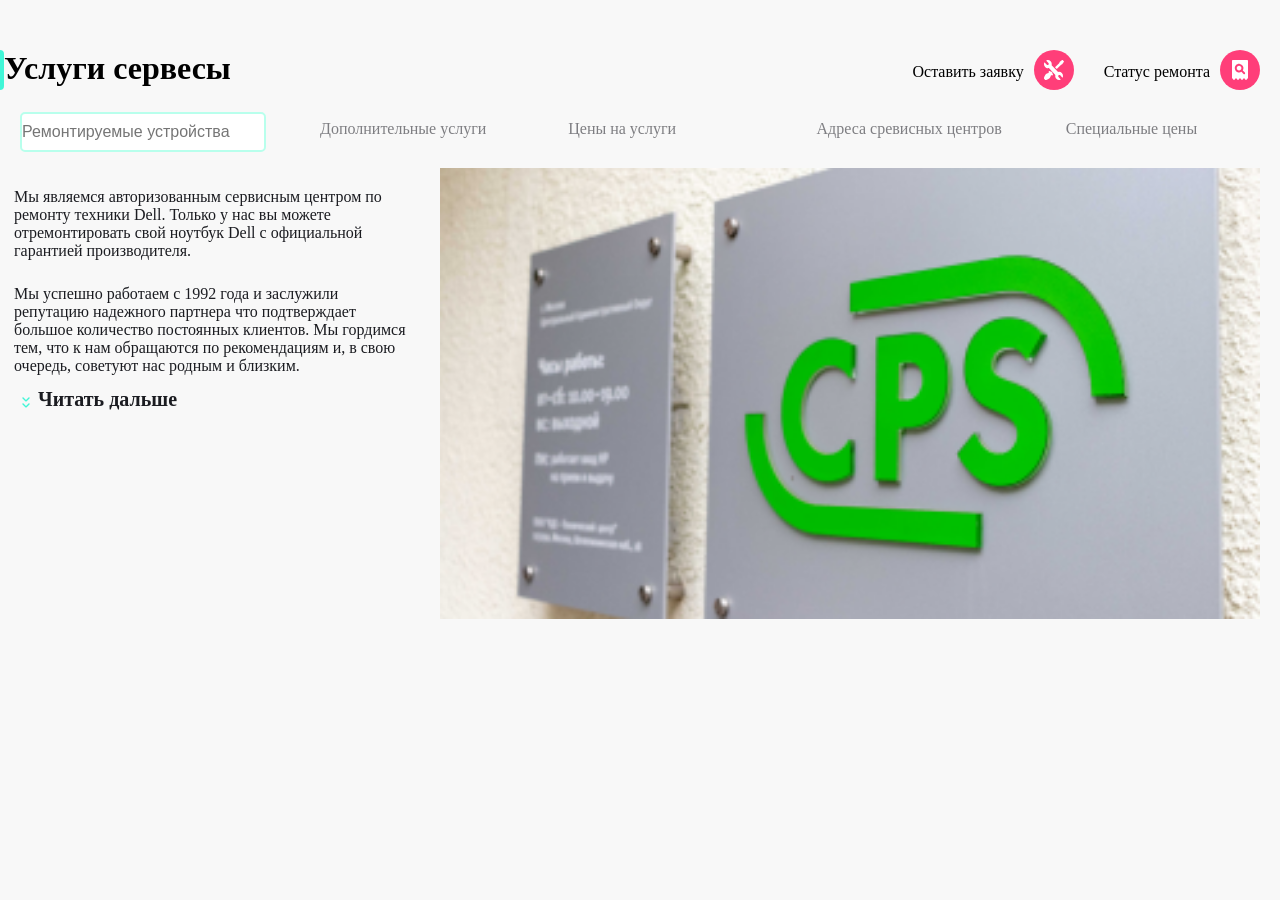
==== index.html @ 099831d7 "main_content" ====
<!DOCTYPE html>
<html lang="ru">

<head>
    <meta charset="UTF-8">
    <meta name="viewport" content="width=device-width, initial-scale=1.0">
    <title>Document</title>
    <link rel="stylesheet" href="style.css">
</head>

<body>
    <div class="top-bar">
        <header>
            <div>
                <a href=""><img src="./images/burger.svg" alt="Меню"></a>
            </div>
            <div class="top-bar-left">
                <img src="./images/Group.svg" alt="Логотип">
            </div>
            <div class="top-bar-line"></div>
            <div class="top-bar-menu">
            <div class="top-bar-tablet">
                <a href="">
                    <img src="./images/call.svg" alt="Вызов">
                </a>
                <a href="">
                    <img src="./images/chat.svg" alt="Чат">
                </a>
                <a href="">
                    <img src="./images/profile.svg" alt="Профиль">
                </a>
                <div class="top-bar-line-tablet"></div>
            </div>
            <div class="top-bar-right">
            <div>
                <a href="">
                    <img src="./images/repair.svg" alt="Ремонт">
                </a>
            </div>
            <div>
                <a href="">
                    <img src="./images/checkstatus.svg" alt="Статус">
                </a>
                </div>
            </div>
            </div>
        </header>
    </div>
    <main>
        <div class="title">
            <div class="title-wrap">
           <div class="title-wrap-element"></div>
           <h1>Услуги сервесы</h1> 
           </div>
            <div class="title-wrap-service">
                <div class="service-text">
                    Оставить заявку
                <a href="">
                    <img src="./images/repair.svg" alt="Ремонт">
                </a>
                </div>
                <div class="service-text">
                    Статус ремонта
                <a href="">
                    <img src="./images/checkstatus.svg" alt="Статус">
                </a>
                </div>
            </div>
                 
        </div>
        
        <nav>
            <div class="main-menu-chaild">
                <form>
                    <input type="text" id="text" name="text" placeholder="Ремонтируемые устройства">
                </form>
                <label for="text"></label>
            <div class="nav-menu-chaild nav-text">Дополнительные услуги</div>
            <div class="nav-menu-chaild nav-text">Цены на услуги</div>
            <div class="nav-menu-chaild nav-text">Адреса сревисных центров</div>
            <div class="nav-menu-chaild nav-text">Специальные цены</div>
        </nav>
        <div class="main-loc">
            <div class="main-text">
                <div class="main-text-phone">
                    Мы являемся авторизованным сервисным центром по ремонту техники Dell.
                    Только у нас вы можете отремонтировать свой ноутбук Dell с официальной гарантией производителя.
                </div>

                <div class="main-text-tablet">
                    Мы успешно работаем с 1992 года и заслужили репутацию надежного партнера
                </div>
                <div class="main-title">
                    <div><img src="./images/expand.svg" class="main-title-arrow" alt="Стрелка Читать дальше"></div>
                    <div class="main-title-text">Читать дальше</div>
                </div>
            </div>
            <div><img src="./images/Picture Copy.png" class="main-img" alt="Главная картинка"></div>
        </div>
    </main>
</body>

</html>
---- style.css ----
body {
  background-color: #f8f8f8;
  overflow-x: hidden;
}

* {
  margin: 0;
  padding: 0;
  box-sizing: border-box;
}


.top-bar,header{
  background-color: #ffffff;
  width: 100%;
  height: 88px;
  display: flex;
  align-items: center;
}




 
.top-bar-tablet {
  display: none;
}

.top-bar-line-tablet {
  display: none;
  background-color: #EAEAEA;
  width: 2px;
  height: 32px;
  margin-top: 8px;
}

.top-bar-menu {
  display: flex;
  justify-content: flex-end;
  flex-grow: 1; 
  align-items: center; 
  gap: 15px;
}


header {
  flex-grow: 1;    
  padding: 0 1rem;
  margin: 0 1rem;
  gap: 16px;
}

.top-bar-line {
  background-color: #EAEAEA;
  width: 2px;
  height: 32px;
}

main {
  width: 100%;
}

.main-menu-chaild {
  flex-shrink: 0; 
  display: flex;
  align-items: center;
  width: 100%;
}

.title {
  display: flex;
  justify-content: space-between;
}

.title-wrap {
  display: flex;
}


.title-wrap-element{
  background-color: #41F6D7;
  width: 4px;
  height: 40px;
  border-top-right-radius: 12px;
  border-bottom-right-radius: 12px;
}

.title-wrap-service {
  display: none;
  gap: 30px;
}


nav {
  display: flex;
  background-color: #f8f8f8;
  white-space: nowrap;
  overflow-x: auto; 
  overflow-y: hidden;
  width: auto;  
  height: auto;
  font-size: 16px;
  color: #7e7e82;
  margin: 13px 0 11px 0; 
  padding-left: 20px;
}

nav::-webkit-scrollbar {
  display: none;
  width: 0;
  height: 0;
}

.nav-menu-chaild {
  width: 100%;
  height: 50px;
  display: inline-block;
  justify-content: space-between;
}

.main-text-tablet {
  display: none;
}

.main-nav-pc {
  
  justify-content: flex-end;
}

input {
  border: 2px solid #b8ffec;
  width: 246px;
  height: 40px;
  font-size: 16px;
  border-radius: 5px;
}


input:focus {
  outline: none; 
}

.nav-text {
  padding: 13px 10px 0px 14px;
  
}

.main-text {
  color: #1b1c21;
  margin: 15px 0 0 20px;
  line-height: 18px;
}

.main-title {
  margin: 15px 0 15px 0;
  display: flex;
}

.main-title-text {
  font-weight: bold;
  font-size: 20px;
}

.main-title-arrow { 
  width: 24px;
}

.main-img {
  width: 100%;
  
}


@media (min-width: 769px) {
  main {
    padding-right:20px;
  }

  .main-loc{
    display: flex;
  }

  .main-img {
     min-width: 360px;
     flex-shrink: 0;
  }

  .main-loc > div:last-child {
    flex: 1 1 auto;
  }

  .main-text {
    margin: 20px 30px 0 14px;
  }
  
  .main-text-tablet {
    margin-top: 25px;
    display: block;
  }

  .top-bar-tablet {
  display: flex;
  gap: 20px;
}

.top-bar-line-tablet {
  display: block;
}

.nav-menu-chaild {
  margin-left: 40px;
 
}

.top-bar-right {
  display: flex;
  gap: 20px;
}
  
}

@media (min-width: 1120px) {
  main {
    padding-right:20px;
  }

  .main-img {
    width: 820px;
    height: auto;
  }

  .top-bar {
    display: none;
  }

 body {
  padding-top: 50px;
 }

 .title-wrap-service {
  display: flex;
  gap: 30px;
}

.service-text {
  display: flex;
  align-items: center;
  font-size: 16px;
  gap: 10px;
}




  .main-text-tablet::after {
    content: "что подтверждает большое количество постоянных клиентов. Мы гордимся тем, что к нам обращаются по рекомендациям и, в свою очередь, советуют нас родным и близким."

  }

  
}
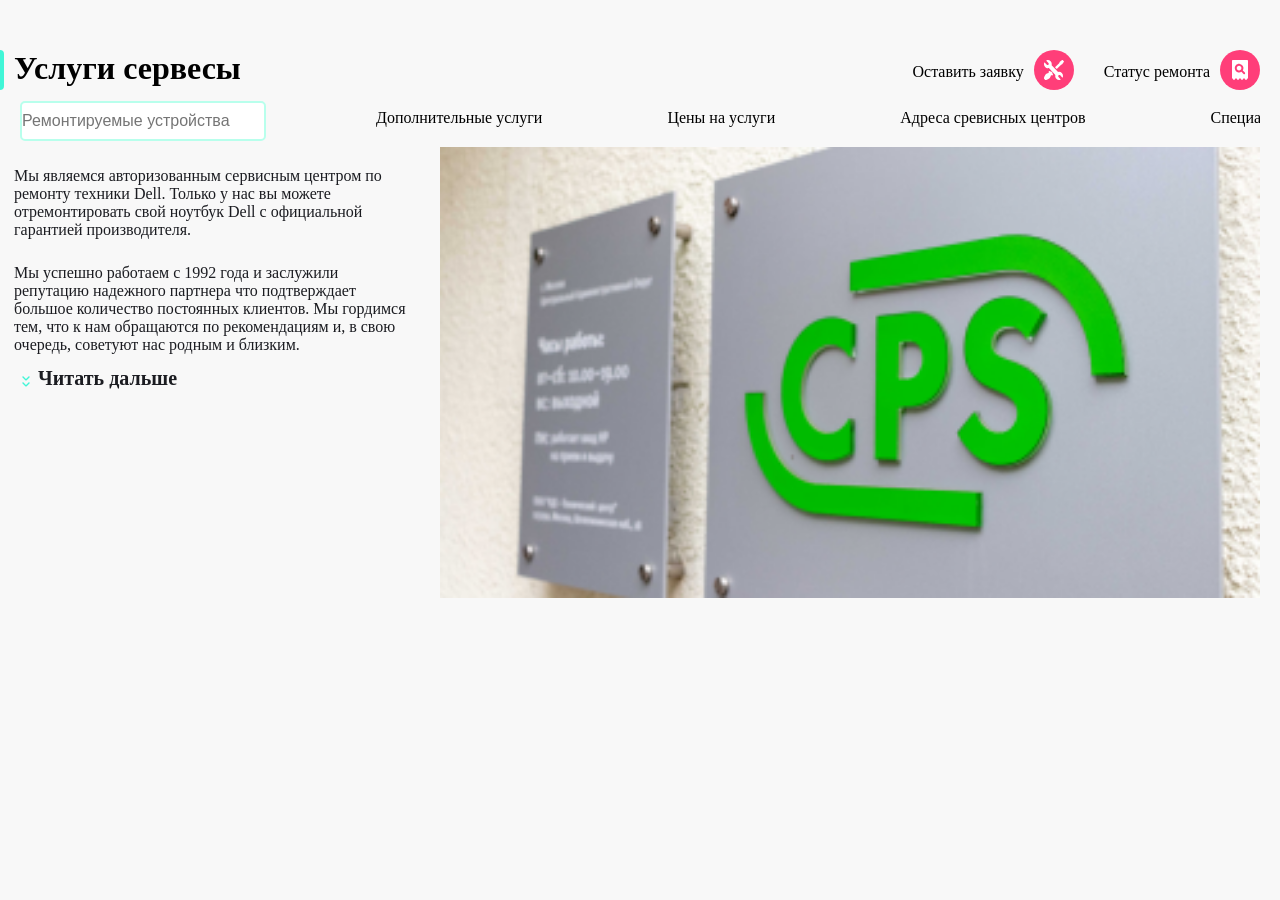
==== commit 7216022a: "fix:scroll-bar" ====
--- a/index.html
+++ b/index.html
@@ -31,17 +31,17 @@
                 </a>
                 <div class="top-bar-line-tablet"></div>
             </div>
+
             <div class="top-bar-right">
-            <div>
+
                 <a href="">
                     <img src="./images/repair.svg" alt="Ремонт">
                 </a>
-            </div>
-            <div>
+
                 <a href="">
                     <img src="./images/checkstatus.svg" alt="Статус">
                 </a>
-                </div>
+                
             </div>
             </div>
         </header>
@@ -79,6 +79,7 @@
             <div class="nav-menu-chaild nav-text">Цены на услуги</div>
             <div class="nav-menu-chaild nav-text">Адреса сревисных центров</div>
             <div class="nav-menu-chaild nav-text">Специальные цены</div>
+            </div>
         </nav>
         <div class="main-loc">
             <div class="main-text">
@@ -91,7 +92,9 @@
                     Мы успешно работаем с 1992 года и заслужили репутацию надежного партнера
                 </div>
                 <div class="main-title">
-                    <div><img src="./images/expand.svg" class="main-title-arrow" alt="Стрелка Читать дальше"></div>
+                    <div>
+                        <img src="./images/expand.svg" class="main-title-arrow" alt="Стрелка Читать дальше">
+                    </div>
                     <div class="main-title-text">Читать дальше</div>
                 </div>
             </div>
--- a/style.css
+++ b/style.css
@@ -9,7 +9,6 @@
   box-sizing: border-box;
 }
 
-
 .top-bar,header{
   background-color: #ffffff;
   width: 100%;
@@ -18,10 +17,6 @@
   align-items: center;
 }
 
-
-
-
- 
 .top-bar-tablet {
   display: none;
 }
@@ -35,11 +30,16 @@
 }
 
 .top-bar-menu {
-  display: flex;
   justify-content: flex-end;
+  display: flex;
   flex-grow: 1; 
   align-items: center; 
   gap: 15px;
+}
+
+.top-bar-right {
+  display: flex;
+  gap: 10px;
 }
 
 
@@ -60,11 +60,10 @@
   width: 100%;
 }
 
-.main-menu-chaild {
-  flex-shrink: 0; 
-  display: flex;
-  align-items: center;
-  width: 100%;
+
+
+.main-menu-chaild::-webkit-scrollbar {
+  height: 0;
 }
 
 .title {
@@ -74,7 +73,10 @@
 
 .title-wrap {
   display: flex;
-}
+  gap: 10px;
+}
+
+
 
 
 .title-wrap-element{
@@ -92,30 +94,29 @@
 
 
 nav {
-  display: flex;
-  background-color: #f8f8f8;
-  white-space: nowrap;
-  overflow-x: auto; 
-  overflow-y: hidden;
-  width: auto;  
-  height: auto;
-  font-size: 16px;
-  color: #7e7e82;
-  margin: 13px 0 11px 0; 
-  padding-left: 20px;
-}
-
-nav::-webkit-scrollbar {
+    width: 100%;
+    overflow: hidden;
+}
+
+.main-menu-chaild {
+    display: flex;
+    align-items: center;
+    width: 100%;
+    overflow-x: auto;
+    overflow-y: hidden;
+    gap: 5px;
+    padding-left: 20px;
+}
+
+.main-menu-chaild:-webkit-scrollbar {
   display: none;
   width: 0;
   height: 0;
 }
 
 .nav-menu-chaild {
-  width: 100%;
-  height: 50px;
-  display: inline-block;
-  justify-content: space-between;
+    flex-shrink: 0;
+    width: auto;
 }
 
 .main-text-tablet {
@@ -141,8 +142,8 @@
 }
 
 .nav-text {
-  padding: 13px 10px 0px 14px;
-  
+  display: flex;
+  padding: 15px 20px 20px ;
 }
 
 .main-text {
@@ -208,13 +209,12 @@
 }
 
 .nav-menu-chaild {
-  margin-left: 40px;
- 
+  margin-left: 30px;
 }
 
 .top-bar-right {
   display: flex;
-  gap: 20px;
+  gap: 15px;
 }
   
 }
@@ -229,6 +229,10 @@
     height: auto;
   }
 
+  .nav-menu-chaild {
+  margin-left: 80px;
+}
+
   .top-bar {
     display: none;
   }
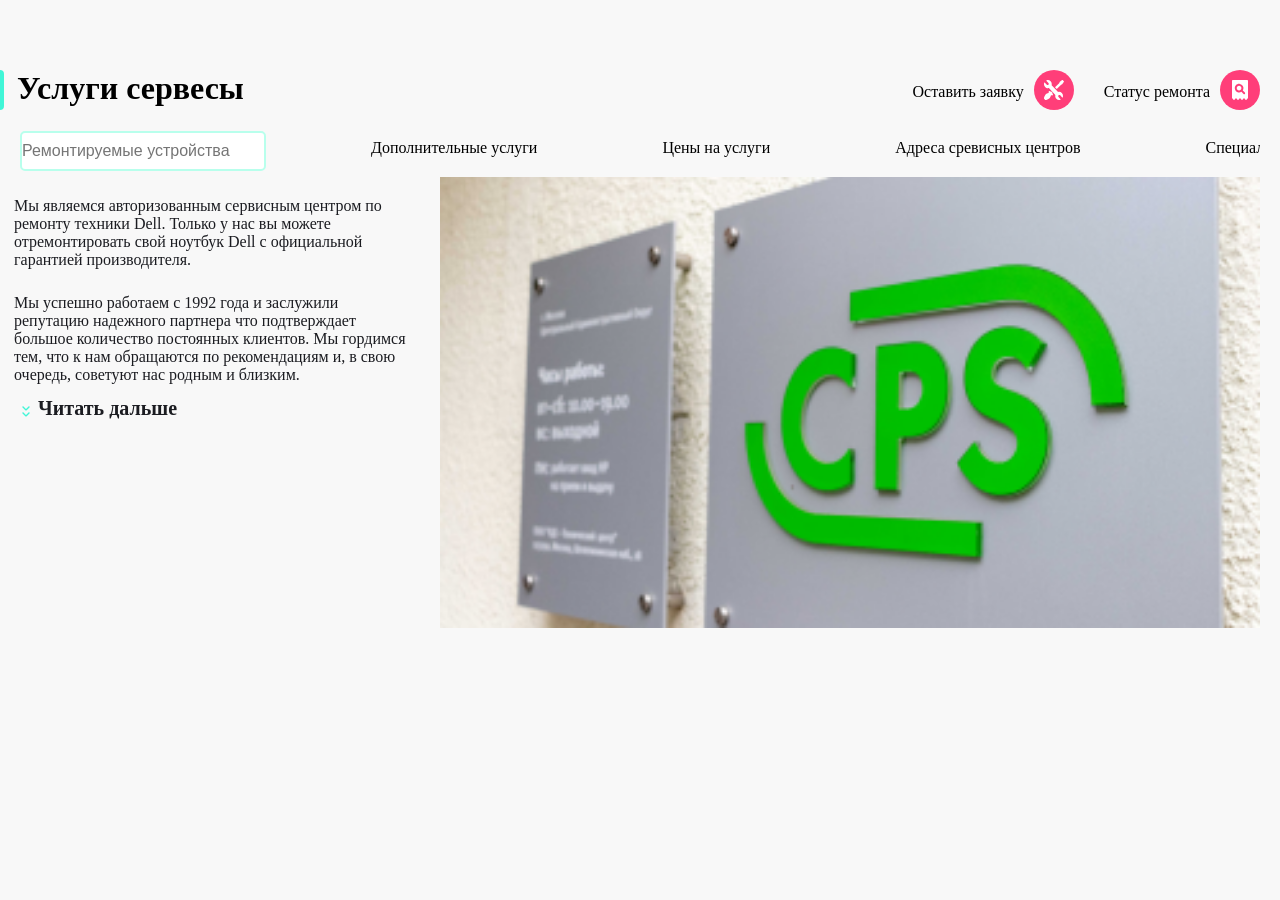
==== commit bf6d2d4d: "fix: header end main" ====
--- a/index.html
+++ b/index.html
@@ -9,30 +9,45 @@
 </head>
 
 <body>
-    <div class="top-bar">
-        <header>
+
+    <header class="header">
+
+    <div class="header__menu">
+
+        <div class="header__left element-positioning">
             <div>
                 <a href=""><img src="./images/burger.svg" alt="Меню"></a>
             </div>
-            <div class="top-bar-left">
+
+            <div>
                 <img src="./images/Group.svg" alt="Логотип">
             </div>
-            <div class="top-bar-line"></div>
-            <div class="top-bar-menu">
-            <div class="top-bar-tablet">
+
+            <div class="header__line"></div>
+
+            </div>
+
+            <div class="header__right element-positioning">
+
+            <div class="header__right-tablet element-positioning">
+
                 <a href="">
                     <img src="./images/call.svg" alt="Вызов">
                 </a>
+
                 <a href="">
                     <img src="./images/chat.svg" alt="Чат">
                 </a>
+
                 <a href="">
                     <img src="./images/profile.svg" alt="Профиль">
                 </a>
-                <div class="top-bar-line-tablet"></div>
-            </div>
 
-            <div class="top-bar-right">
+                <div class="header__line-tablet"></div>
+
+           </div>
+
+            <div class="element-positioning">
 
                 <a href="">
                     <img src="./images/repair.svg" alt="Ремонт">
@@ -41,46 +56,69 @@
                 <a href="">
                     <img src="./images/checkstatus.svg" alt="Статус">
                 </a>
-                
+                 
             </div>
+
             </div>
-        </header>
-    </div>
-    <main>
-        <div class="title">
-            <div class="title-wrap">
-           <div class="title-wrap-element"></div>
+
+        </div>
+
+    </header>
+
+    <main class="main">
+
+        <div class="main__service">
+
+            <div class="main__service-title">
+
+           <div class="main__service-strip"></div>
            <h1>Услуги сервесы</h1> 
+
            </div>
-            <div class="title-wrap-service">
-                <div class="service-text">
-                    Оставить заявку
-                <a href="">
-                    <img src="./images/repair.svg" alt="Ремонт">
-                </a>
-                </div>
-                <div class="service-text">
-                    Статус ремонта
-                <a href="">
-                    <img src="./images/checkstatus.svg" alt="Статус">
-                </a>
-                </div>
+
+                <div class="main__service-computer">
+
+                    <div class="service-text">Оставить заявку
+
+                    <a href="">
+                        <img src="./images/repair.svg" alt="Ремонт">
+                    </a>
+
+                    </div>
+
+                    <div class="service-text">Статус ремонта
+
+                    <a href="">
+                        <img src="./images/checkstatus.svg" alt="Статус">
+                    </a>
+
+                    </div>
+
             </div>
                  
         </div>
         
-        <nav>
+        <nav class="menu">
+
             <div class="main-menu-chaild">
+
                 <form>
+
                     <input type="text" id="text" name="text" placeholder="Ремонтируемые устройства">
+                    <label for="text"></label>
+
                 </form>
-                <label for="text"></label>
+
+                
             <div class="nav-menu-chaild nav-text">Дополнительные услуги</div>
             <div class="nav-menu-chaild nav-text">Цены на услуги</div>
             <div class="nav-menu-chaild nav-text">Адреса сревисных центров</div>
             <div class="nav-menu-chaild nav-text">Специальные цены</div>
+
             </div>
+
         </nav>
+
         <div class="main-loc">
             <div class="main-text">
                 <div class="main-text-phone">
--- a/style.css
+++ b/style.css
@@ -9,7 +9,7 @@
   box-sizing: border-box;
 }
 
-.top-bar,header{
+.header__menu{
   background-color: #ffffff;
   width: 100%;
   height: 88px;
@@ -17,11 +17,18 @@
   align-items: center;
 }
 
-.top-bar-tablet {
-  display: none;
-}
-
-.top-bar-line-tablet {
+.element-positioning {
+  display: flex;
+  margin: 5px;
+  gap: 14px ;
+  align-items: center;
+}
+
+.header__right-tablet {
+  display: none;
+}
+
+.header__line-tablet {
   display: none;
   background-color: #EAEAEA;
   width: 2px;
@@ -29,28 +36,13 @@
   margin-top: 8px;
 }
 
-.top-bar-menu {
+.header__right {
   justify-content: flex-end;
   display: flex;
   flex-grow: 1; 
-  align-items: center; 
-  gap: 15px;
-}
-
-.top-bar-right {
-  display: flex;
-  gap: 10px;
-}
-
-
-header {
-  flex-grow: 1;    
-  padding: 0 1rem;
-  margin: 0 1rem;
-  gap: 16px;
-}
-
-.top-bar-line {
+}
+
+.header__line {
   background-color: #EAEAEA;
   width: 2px;
   height: 32px;
@@ -60,26 +52,22 @@
   width: 100%;
 }
 
-
-
 .main-menu-chaild::-webkit-scrollbar {
   height: 0;
 }
 
-.title {
+.main__service {
+  margin: 20px 0 10px;
   display: flex;
   justify-content: space-between;
 }
 
-.title-wrap {
-  display: flex;
-  gap: 10px;
-}
-
-
-
-
-.title-wrap-element{
+.main__service-title {
+  display: flex;
+  gap: 13px;
+}
+
+.main__service-strip {
   background-color: #41F6D7;
   width: 4px;
   height: 40px;
@@ -87,16 +75,12 @@
   border-bottom-right-radius: 12px;
 }
 
-.title-wrap-service {
+.main__service-computer {
   display: none;
   gap: 30px;
 }
 
 
-nav {
-    width: 100%;
-    overflow: hidden;
-}
 
 .main-menu-chaild {
     display: flex;
@@ -199,12 +183,9 @@
     display: block;
   }
 
-  .top-bar-tablet {
-  display: flex;
-  gap: 20px;
-}
-
-.top-bar-line-tablet {
+  
+
+.header__line-tablet {
   display: block;
 }
 
@@ -212,12 +193,13 @@
   margin-left: 30px;
 }
 
-.top-bar-right {
+.header__right-tablet {
   display: flex;
   gap: 15px;
 }
-  
-}
+ 
+}
+
 
 @media (min-width: 1120px) {
   main {
@@ -233,7 +215,7 @@
   margin-left: 80px;
 }
 
-  .top-bar {
+  .header__menu{
     display: none;
   }
 
@@ -241,7 +223,7 @@
   padding-top: 50px;
  }
 
- .title-wrap-service {
+ .main__service-computer{
   display: flex;
   gap: 30px;
 }
@@ -253,13 +235,10 @@
   gap: 10px;
 }
 
-
-
-
-  .main-text-tablet::after {
-    content: "что подтверждает большое количество постоянных клиентов. Мы гордимся тем, что к нам обращаются по рекомендациям и, в свою очередь, советуют нас родным и близким."
-
-  }
+.main-text-tablet::after {
+  content: "что подтверждает большое количество постоянных клиентов. Мы гордимся тем, что к нам обращаются по рекомендациям и, в свою очередь, советуют нас родным и близким."
+
+}
 
   
 }
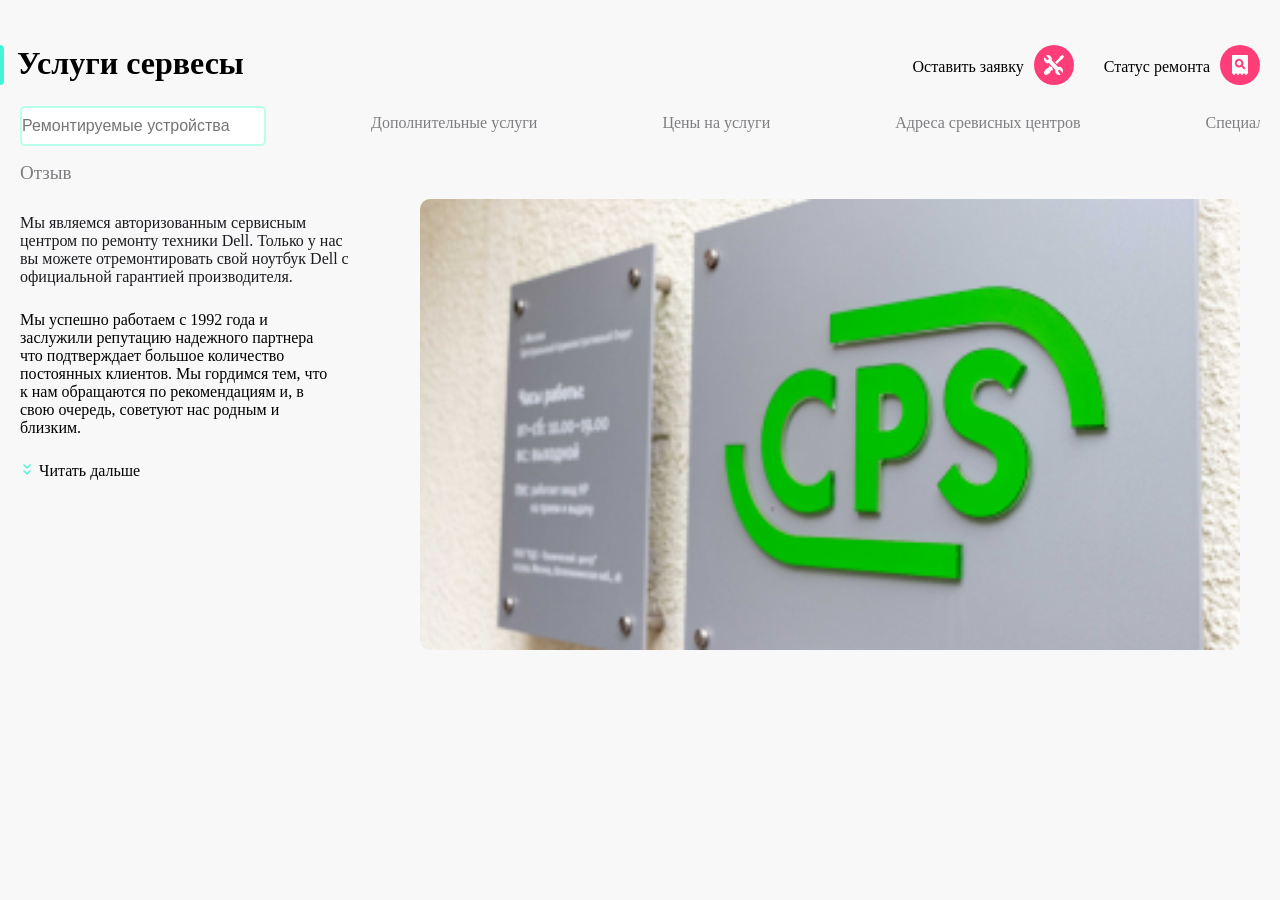
==== commit cdfde253: "fixed main img" ====
--- a/index.html
+++ b/index.html
@@ -100,7 +100,7 @@
         
         <nav class="menu">
 
-            <div class="main-menu-chaild">
+            <div class="menu__navigation">
 
                 <form>
 
@@ -110,34 +110,48 @@
                 </form>
 
                 
-            <div class="nav-menu-chaild nav-text">Дополнительные услуги</div>
-            <div class="nav-menu-chaild nav-text">Цены на услуги</div>
-            <div class="nav-menu-chaild nav-text">Адреса сревисных центров</div>
-            <div class="nav-menu-chaild nav-text">Специальные цены</div>
+            <div class="navigation__text">Дополнительные услуги</div>
+            <div class="navigation__text">Цены на услуги</div>
+            <div class="navigation__text">Адреса сревисных центров</div>
+            <div class="navigation__text">Специальные цены</div>
 
             </div>
 
         </nav>
 
-        <div class="main-loc">
-            <div class="main-text">
-                <div class="main-text-phone">
+        <div class="header__review">Отзыв</div>
+
+        <div class="main__content">
+
+            <div class="main__content-text">
+
+                <div class="main__text-phone">
                     Мы являемся авторизованным сервисным центром по ремонту техники Dell.
                     Только у нас вы можете отремонтировать свой ноутбук Dell с официальной гарантией производителя.
                 </div>
 
-                <div class="main-text-tablet">
+                <div class="main__text-tablet">
                     Мы успешно работаем с 1992 года и заслужили репутацию надежного партнера
                 </div>
-                <div class="main-title">
+
+                <div class="main__button">
+
                     <div>
-                        <img src="./images/expand.svg" class="main-title-arrow" alt="Стрелка Читать дальше">
+                        <img src="./images/expand.svg" class="main__arrow" alt="Стрелка Читать дальше">
                     </div>
-                    <div class="main-title-text">Читать дальше</div>
+
+                    <div>Читать дальше</div>
+
                 </div>
+
             </div>
-            <div><img src="./images/Picture Copy.png" class="main-img" alt="Главная картинка"></div>
+
+            <div>
+                <img src="./images/Picture Copy.png" class="main__picture" alt="Главная картинка">
+            </div>
+
         </div>
+
     </main>
 </body>
 
--- a/style.css
+++ b/style.css
@@ -48,11 +48,18 @@
   height: 32px;
 }
 
+.header__review {
+  display: none;
+  margin: 10px 0 0 20px;
+  font-size: 19px;
+  color: #7E7E82;
+}
+
 main {
   width: 100%;
 }
 
-.main-menu-chaild::-webkit-scrollbar {
+.menu__navigation::-webkit-scrollbar {
   height: 0;
 }
 
@@ -80,9 +87,14 @@
   gap: 30px;
 }
 
-
-
-.main-menu-chaild {
+.main__text-phone{
+  margin: 15px 0 0 20px;
+  color: #1B1C21  ;
+
+}
+
+
+.menu__navigation {
     display: flex;
     align-items: center;
     width: 100%;
@@ -92,19 +104,10 @@
     padding-left: 20px;
 }
 
-.main-menu-chaild:-webkit-scrollbar {
-  display: none;
-  width: 0;
-  height: 0;
-}
-
-.nav-menu-chaild {
-    flex-shrink: 0;
-    width: auto;
-}
-
-.main-text-tablet {
-  display: none;
+
+.main__text-tablet {
+  display: none;
+  margin: 20px;
 }
 
 .main-nav-pc {
@@ -125,20 +128,24 @@
   outline: none; 
 }
 
-.nav-text {
+.navigation__text {
+  color: #7E7E82;
   display: flex;
   padding: 15px 20px 20px ;
-}
-
-.main-text {
-  color: #1b1c21;
-  margin: 15px 0 0 20px;
+  flex-shrink: 0;
+  width: auto;
+}
+
+.main__content {
   line-height: 18px;
-}
-
-.main-title {
+  margin-right: 20px;
+}
+
+.main__button{
   margin: 15px 0 15px 0;
   display: flex;
+  margin: 15px;
+  align-items: center;
 }
 
 .main-title-text {
@@ -146,11 +153,11 @@
   font-size: 20px;
 }
 
-.main-title-arrow { 
+.main__arrow { 
   width: 24px;
 }
 
-.main-img {
+.main__picture {
   width: 100%;
   
 }
@@ -158,19 +165,21 @@
 
 @media (min-width: 769px) {
   main {
-    padding-right:20px;
-  }
-
-  .main-loc{
+  }
+
+  .main__content {
     display: flex;
-  }
-
-  .main-img {
+    margin-top: 15px;
+  }
+
+  .main__picture {
      min-width: 360px;
      flex-shrink: 0;
-  }
-
-  .main-loc > div:last-child {
+     border-radius: 10px;
+     margin-right: ;
+  }
+
+  .main__content > div:last-child {
     flex: 1 1 auto;
   }
 
@@ -178,7 +187,7 @@
     margin: 20px 30px 0 14px;
   }
   
-  .main-text-tablet {
+  .main__text-tablet {
     margin-top: 25px;
     display: block;
   }
@@ -206,12 +215,13 @@
     padding-right:20px;
   }
 
-  .main-img {
+  .main__picture {
     width: 820px;
     height: auto;
-  }
-
-  .nav-menu-chaild {
+  
+  }
+
+  .navigation__text {
   margin-left: 80px;
 }
 
@@ -219,9 +229,13 @@
     display: none;
   }
 
- body {
-  padding-top: 50px;
- }
+  .header__review {
+    display: block;
+  }
+
+body {
+  padding-top: 25px;
+}
 
  .main__service-computer{
   display: flex;
@@ -235,10 +249,15 @@
   gap: 10px;
 }
 
-.main-text-tablet::after {
+.main__text-tablet::after {
   content: "что подтверждает большое количество постоянных клиентов. Мы гордимся тем, что к нам обращаются по рекомендациям и, в свою очередь, советуют нас родным и близким."
 
 }
 
+.main__content-text {
+  margin: 0 70px 0 0;
+
+}
+
   
 }
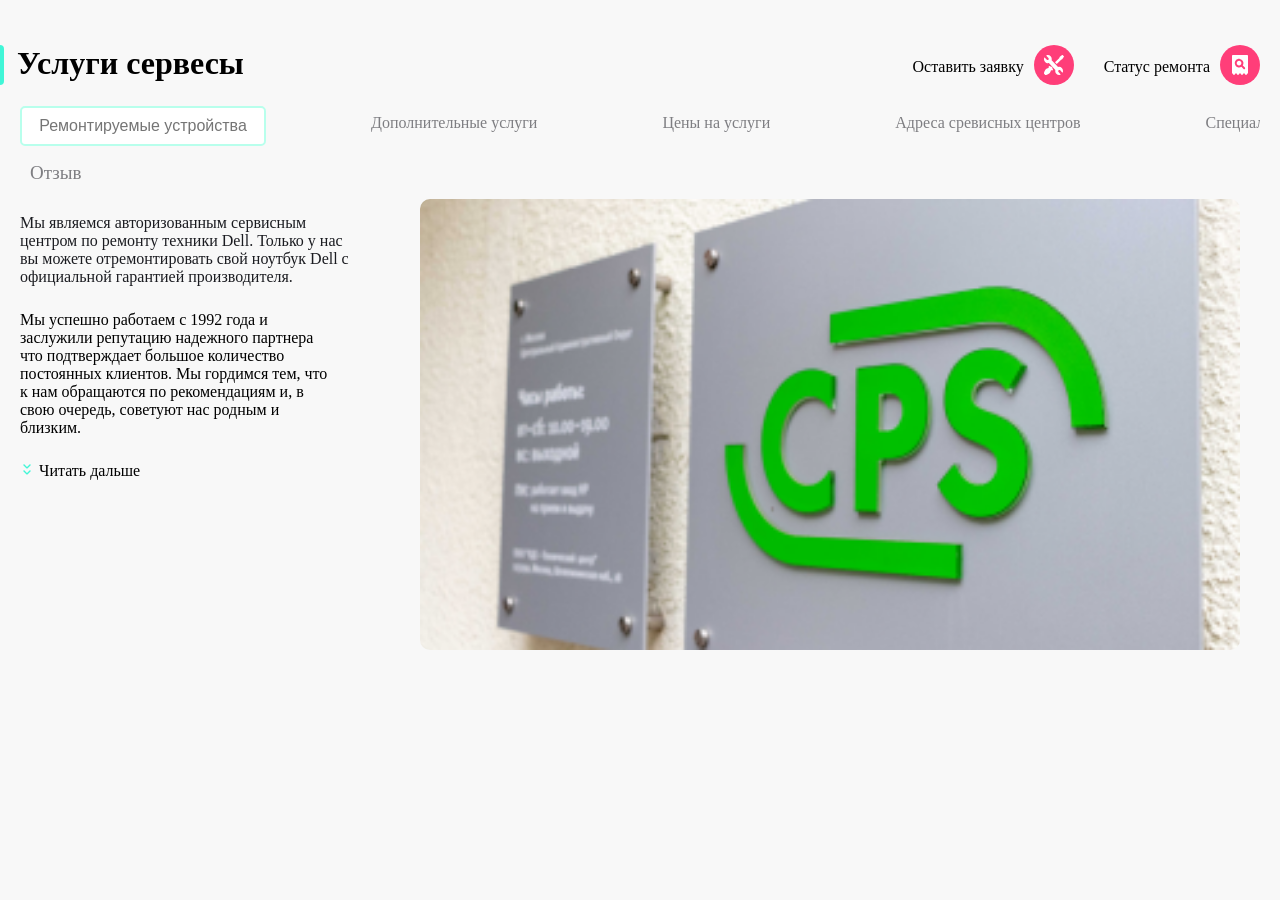
==== commit a814ca40: "fix: main text" ====
--- a/index.html
+++ b/index.html
@@ -110,10 +110,10 @@
                 </form>
 
                 
-            <div class="navigation__text">Дополнительные услуги</div>
-            <div class="navigation__text">Цены на услуги</div>
-            <div class="navigation__text">Адреса сревисных центров</div>
-            <div class="navigation__text">Специальные цены</div>
+            <div class="menu__text ">Дополнительные услуги</div>
+            <div class="menu__text ">Цены на услуги</div>
+            <div class="menu__text ">Адреса сревисных центров</div>
+            <div class="menu__text ">Специальные цены</div>
 
             </div>
 
--- a/style.css
+++ b/style.css
@@ -9,7 +9,7 @@
   box-sizing: border-box;
 }
 
-.header__menu{
+.header__menu {
   background-color: #ffffff;
   width: 100%;
   height: 88px;
@@ -50,7 +50,7 @@
 
 .header__review {
   display: none;
-  margin: 10px 0 0 20px;
+  margin: 10px 0 0 30px;
   font-size: 19px;
   color: #7E7E82;
 }
@@ -59,9 +59,9 @@
   width: 100%;
 }
 
-.menu__navigation::-webkit-scrollbar {
-  height: 0;
-}
+  .menu__navigation::-webkit-scrollbar {
+    height: 0;
+  } 
 
 .main__service {
   margin: 20px 0 10px;
@@ -97,13 +97,16 @@
 .menu__navigation {
     display: flex;
     align-items: center;
-    width: 100%;
+    width: 100%;  
     overflow-x: auto;
     overflow-y: hidden;
     gap: 5px;
     padding-left: 20px;
 }
 
+input::placeholder {
+  text-align: center;
+}
 
 .main__text-tablet {
   display: none;
@@ -128,7 +131,7 @@
   outline: none; 
 }
 
-.navigation__text {
+.menu__text {
   color: #7E7E82;
   display: flex;
   padding: 15px 20px 20px ;
@@ -154,7 +157,7 @@
 }
 
 .main__arrow { 
-  width: 24px;
+  
 }
 
 .main__picture {
@@ -176,7 +179,6 @@
      min-width: 360px;
      flex-shrink: 0;
      border-radius: 10px;
-     margin-right: ;
   }
 
   .main__content > div:last-child {
@@ -198,7 +200,7 @@
   display: block;
 }
 
-.nav-menu-chaild {
+.menu__text{
   margin-left: 30px;
 }
 
@@ -221,7 +223,7 @@
   
   }
 
-  .navigation__text {
+  .menu__text{
   margin-left: 80px;
 }
 
